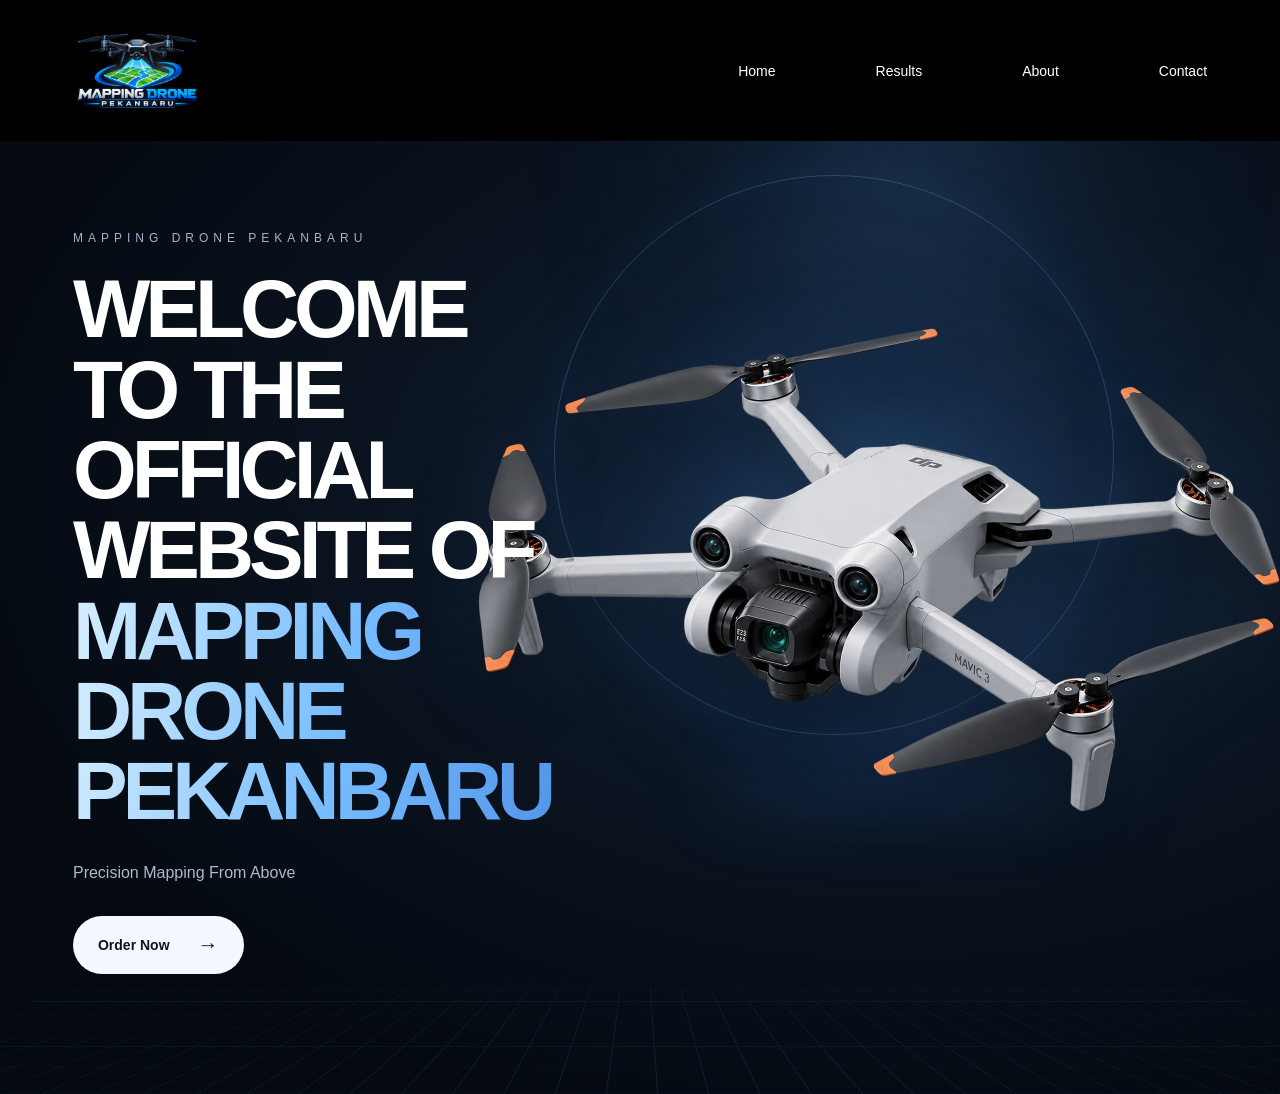
==== index.html @ 6ac47f6b "first commit" ====
<!DOCTYPE html>
<html lang="id">
<head>
    <meta charset="UTF-8">
    <meta name="viewport" content="width=device-width, initial-scale=1.0">
    <title>Mapping Drone</title>

    <link rel="stylesheet" href="style.css">
</head>
<body>

    <section class="hero">

        <!-- Background -->
        <div class="background-glow"></div>
        <div class="grid-floor"></div>
        <div class="light-ring"></div>

       <nav class="navbar">
    <a href="#" class="logo">
        <img class="logo-drone" src="image/logodrone.png">
        <span class="logo-icon"></span>
    </a>

    <div class="nav-links" id="navLinks">
        <a href="index.html">Home</a>
        <a href="results.html">Results</a>
        <a href="about.html">About</a>
        <a href="contact.html">Contact</a>
    </div>

    <button class="hamburger" id="hamburger">
        <span></span>
        <span></span>
        <span></span>
    </button>
</nav>

        <!-- Main content -->
        <main class="hero-content">

            <div class="hero-text">
                <p class="eyebrow">MAPPING DRONE PEKANBARU</p>

                <h1>
                    WELCOME TO THE OFFICIAL WEBSITE OF
                    <span>MAPPING DRONE PEKANBARU</span>
                </h1>

                <p class="description">
                    Precision Mapping From Above
                </p>

                <a href="https://call.whatsapp.com/video/x3cl4OH3f3msmhHpAtkMUy" class="primary-button">
                    Order Now<span>→</span>
                </a>
            </div>

            <!-- Drone 2.5D -->
            <div class="drone-scene" id="droneScene">

                <div class="drone-glow"></div>

                <div class="drone-object" id="droneObject">
                    <img
                        src="image/drone.png"
                        alt="Futuristic camera drone"
                        class="drone-image"
                        draggable="false"
                    >
                </div>

                <div class="shadow-drone"></div>
            </div>

        </main>

    <script src="script.js"></script>
</body>
</html>
---- style.css ----
/* RESET */
* {
    margin: 0;
    padding: 0;
    box-sizing: border-box;
}

html {
    scroll-behavior: smooth;
}

body {
    font-family: Arial, Helvetica, sans-serif;
    background: #050a12;
    color: white;
    overflow-x: hidden;
}

a {
    text-decoration: none;
    color: inherit;
}

.logo-drone {
    width: 20%
}

.hero {
    position: relative;
    min-height: 100vh;
    min-height: 100svh;
    overflow: hidden;
    isolation: isolate;
    background:
        radial-gradient(
            ellipse at 70% 45%,
            #172c46 0%,
            #0b1421 38%,
            #050a11 76%
        );
}

.background-glow {
    position: absolute;
    width: 700px;
    height: 700px;
    top: -180px;
    right: 2%;
    z-index: -1;
    background: radial-gradient(
        circle,
        rgba(73, 145, 221, 0.20),
        rgba(29, 80, 135, 0.06) 45%,
        transparent 70%
    );
    filter: blur(35px);
    pointer-events: none;
}

.grid-floor {
    position: absolute;
    z-index: -1;
    left: -20%;
    bottom: -31%;
    width: 140%;
    height: 65%;
    opacity: 0.55;
    pointer-events: none;

    background-image:
        linear-gradient(
            rgba(67, 146, 228, 0.23) 1px,
            transparent 1px
        ),
        linear-gradient(
            90deg,
            rgba(67, 146, 228, 0.23) 1px,
            transparent 1px
        );

    background-size: 48px 48px;

    transform:
        perspective(380px)
        rotateX(58deg);

    mask-image: linear-gradient(
        to bottom,
        transparent,
        black 25%,
        black 80%,
        transparent
    );

    animation: gridMove 12s linear infinite;
}

@keyframes gridMove {
    from {
        background-position: 0 0;
    }

    to {
        background-position: 0 48px;
    }
}

.light-ring {
    position: absolute;
    z-index: -1;
    width: 560px;
    height: 560px;
    top: 16%;
    right: 13%;
    border-radius: 50%;

    border: 1px solid rgba(104, 177, 255, 0.27);

    box-shadow:
        0 0 60px rgba(47, 128, 224, 0.06),
        inset 0 0 60px rgba(47, 128, 224, 0.04);

    pointer-events: none;
}

.navbar {
    position: relative;
    z-index: 10;
    width: 100%;
    padding: 28px 5.7%;
    display: flex;
    align-items: center;
    justify-content: space-between;
    gap: 24px;
    animation: slideFadeDown 0.9s ease-out forwards;
    background-color: black;
}

.logo {
    display: flex;
    align-items: center;
    gap: 12px;

    font-size: 20px;
    font-weight: 800;
    letter-spacing: 4px;
}

.logo-icon {
    font-size: 36px;
    font-weight: 900;
    color: #83c5ff;
    transform: skew(-12deg);
}

.nav-links {
    display: flex;
    align-items: center;
    gap: 100px;
    animation: slideFadeDown 0.9s ease-out forwards;
}

.nav-links a {
    color: white;
    font-size: 14px;
    transition: color 0.3s ease;
}

.nav-links a:hover,
.nav-links a.active {
    color: white;
}

.nav-links a.active {
    position: relative;
}

.nav-links a.active::after {
    content: "";
    position: absolute;
    bottom: -24px;
    left: 0;
    width: 100%;
    height: 2px;
    background: #78bdff;
}

.nav-button {
    padding: 13px 23px;
    border: 1px solid rgba(205, 224, 247, 0.5);
    border-radius: 50px;

    display: flex;
    align-items: center;
    gap: 20px;

    font-size: 14px;
    transition: 0.3s ease;
}

.nav-button:hover {
    background: white;
    color: #07101c;
}

.nav-button span {
    font-size: 20px;
}

.hero-content {
    position: relative;
    min-height: 650px;
    padding: 90px 5.7% 120px;
    display: flex;
    align-items: center;
}

.hero-text {
    position: relative;
    z-index: 4;
    width: 43%;
    animation: slideFadeDown 0.9s ease-out forwards;
}

.eyebrow {
    margin-bottom: 24px;
    font-size: 12px;
    letter-spacing: 5px;
    color: #a5b4c6;
    animation: slideFadeDown 0.9s ease-out forwards;
}

.hero-text h1 {
    font-size: clamp(58px, 6.4vw, 100px);
    line-height: 0.98;
    letter-spacing: -5px;
    font-weight: 800;
    animation: slideFadeDown 0.9s ease-out forwards;
}

.hero-text h1 span {
    display: inline-block;
    background: linear-gradient(
        100deg,
        #d7efff,
        #76bcff 55%,
        #5294e8
    );
    -webkit-background-clip: text;
    background-clip: text;
    color: transparent;
}

.description {
    margin-top: 28px;
    max-width: 320px;
    font-size: 16px;
    line-height: 1.8;
    color: #aeb9c9;
}

.primary-button {
    margin-top: 28px;
    display: inline-flex;
    align-items: center;
    gap: 28px;
    padding: 17px 25px;
    border-radius: 50px;
    background: #f5f9ff;
    color: #0a1423;
    font-size: 14px;
    font-weight: 600;
    transition:
        transform 0.3s ease,
        box-shadow 0.3s ease;
}

.primary-button span {
    font-size: 21px;
}

.primary-button:hover {
    transform: translateY(-4px);
    box-shadow: 0 10px 35px rgba(84, 167, 255, 0.3);
}

.drone-scene {
    position: absolute;
    z-index: 2;
    width: 63%;
    height: 600px;
    top: 45%;
    right: 0;
    transform: translateY(-50%);
    display: flex;
    align-items: center;
    justify-content: center;
    perspective: 1000px;
    pointer-events: none;
}

.drone-glow {
    position: absolute;
    width: 75%;
    aspect-ratio: 1;

    background: radial-gradient(
        ellipse,
        rgba(74, 148, 229, 0.23),
        rgba(40, 97, 164, 0.08) 42%,
        transparent 70%
    );

    filter: blur(25px);
}

.drone-object {
    position: relative;
    z-index: 2;
    width: 100%;
    transform-style: preserve-3d;
    will-change: transform;
    animation: droneFloat 5s ease-in-out infinite;
}

.drone-image {
    display: block;
    width: 100%;
    height: auto;
    object-fit: contain;

    user-select: none;
    -webkit-user-drag: none;

    filter:
        drop-shadow(0 25px 30px rgba(0, 0, 0, 0.45))
        drop-shadow(0 0 35px rgba(89, 166, 255, 0.12));
}

.mapping-section {
    padding: 100px 0;
    background: #000;
    color: #fff;
    animation: slideFadeDown 0.9s ease-out forwards;
}

.mapping-section .container {
    width: 90%;
    max-width: 1200px;
    margin: auto;
}

.mapping-header {
    max-width: 700px;
    margin-bottom: 60px;
}

.mapping-label {
    display: inline-block;
    font-size: 13px;
    letter-spacing: 3px;
    color: #aaa;
    margin-bottom: 15px;
}

.mapping-header h2 {
    font-size: 48px;
    line-height: 1.1;
    margin: 0 0 20px;
}

.mapping-header h2 span {
    color: #888;
}

.mapping-header p {
    color: #aaa;
    font-size: 16px;
    line-height: 1.8;
    margin: 0;
}

.mapping-content {
    display: grid;
    grid-template-columns: 1.2fr 1fr;
    gap: 50px;
    align-items: center;
}

.mapping-image {
    width: 100%;
    height: 500px;
    border-radius: 20px;
    overflow: hidden;
    background: #111;
    border: 1px solid #292929;
}

.mapping-image img {
    width: 100%;
    height: 100%;
    object-fit: cover;
    display: block;
}

.mapping-info {
    display: flex;
    flex-direction: column;
    gap: 20px;
}

.mapping-card {
    display: flex;
    gap: 20px;
    padding: 25px;
    background: #111;
    border: 1px solid #292929;
    border-radius: 15px;
    transition: 0.3s ease;
}

.mapping-card:hover {
    transform: translateY(-5px);
    border-color: #555;
    background: #151515;
}

.mapping-number {
    font-size: 14px;
    color: #777;
    min-width: 30px;
}

.mapping-card h3 {
    margin: 0 0 10px;
    font-size: 20px;
}

.mapping-card p {
    margin: 0;
    color: #999;
    line-height: 1.7;
    font-size: 14px;
}

@media (max-width: 768px) {
    .mapping-section {
        padding: 70px 0;
    }

    .mapping-header {
        margin-bottom: 40px;
    }

    .mapping-header h2 {
        font-size: 36px;
    }

    .mapping-content {
        grid-template-columns: 1fr;
        gap: 30px;
    }

    .mapping-image {
        height: 350px;
    }

    .mapping-card {
        padding: 20px;
    }
}

@keyframes droneFloat {
    0%, 100% {
        translate: 0 0;
    }

    50% {
        translate: 0 -15px;
    }
}

.shadow-drone {
    position: absolute;
    z-index: 1;

    width: 48%;
    height: 35px;
    bottom: 10%;
    left: 28%;

    border-radius: 50%;

    background: rgba(54, 135, 224, 0.19);
    filter: blur(35px);
}

.hero-footer {
    position: absolute;
    z-index: 5;

    left: 5.7%;
    right: 5.7%;
    bottom: 35px;

    display: flex;
    align-items: center;
    justify-content: space-between;
}

.hero-footer > p {
    font-size: 11px;
    letter-spacing: 2px;
    color: #a9b6c7;
}

.hero-footer > p span {
    margin: 0 8px;
    color: #72b9ff;
}

.mouse-hint {
    position: absolute;
    left: 50%;
    transform: translateX(-50%);

    display: flex;
    flex-direction: column;
    align-items: center;
    gap: 10px;

    color: #dceaff;
    font-size: 12px;
}

.mouse-icon {
    position: relative;
    width: 25px;
    height: 39px;

    border: 2px solid #7dbdff;
    border-radius: 20px;
}

.mouse-icon span {
    position: absolute;
    top: 7px;
    left: 50%;

    width: 3px;
    height: 8px;

    border-radius: 5px;
    background: white;

    animation: mouseScroll 1.5s infinite;
}

.about-mapping {
    width: 100%;
    padding: 120px 8%;
    background: #050505;
    color: white;
    animation: slideFadeDown 0.9s ease-out forwards;
}

.about-mapping-container {
    max-width: 1200px;
    margin: auto;
    display: flex;
    align-items: center;
    gap: 70px;
}

.about-mapping-image {
    width: 48%;
    height: 500px;
    border-radius: 20px;
    overflow: hidden;
    background: #111;
}

.about-mapping-image img {
    width: 100%;
    height: 100%;
    object-fit: cover;
}

.about-mapping-content {
    width: 52%;
}

.about-label {
    font-size: 13px;
    letter-spacing: 3px;
    color: #aaa;
    font-weight: 600;
}

.about-mapping-content h2 {
    font-size: 48px;
    line-height: 1.1;
    margin: 20px 0 25px;
    font-weight: 700;
}

.about-mapping-content h2 span {
    color: #aaa;
}

.about-mapping-content > p {
    color: #aaa;
    font-size: 16px;
    line-height: 1.8;
    margin-bottom: 18px;
}

.mapping-features {
    display: flex;
    gap: 20px;
    margin-top: 35px;
}

.mapping-feature {
    flex: 1;
    padding: 20px;
    border: 1px solid #222;
    border-radius: 14px;
    transition: 0.3s ease;
}

.mapping-feature:hover {
    transform: translateY(-8px);
    border-color: #555;
    background: #0d0d0d;
}

.contact-section {
    width: 100%;
    padding: 120px 8%;
    background: #050505;
    color: #fff;
    animation: slideFadeDown 0.9s ease-out forwards;
}

.contact-container {
    max-width: 1200px;
    margin: auto;
}

.contact-heading {
    max-width: 700px;
}

.contact-heading > span {
    font-size: 13px;
    letter-spacing: 3px;
    color: #888;
    font-weight: 600;
}

.contact-heading h2 {
    margin: 18px 0;
    font-size: 56px;
    line-height: 1.1;
    font-weight: 700;
}

.contact-heading h2 strong {
    color: #888;
}

.contact-heading p {
    max-width: 600px;
    color: #999;
    font-size: 16px;
    line-height: 1.8;
}

.contact-info {
    display: flex;
    gap: 20px;
    margin-top: 55px;
}

.contact-card {
    flex: 1;
    display: flex;
    align-items: center;
    gap: 20px;
    padding: 28px;
    border: 1px solid #222;
    border-radius: 16px;
    background: #0a0a0a;
    text-decoration: none;
    color: white;
    transition: 0.3s ease;
}

.contact-card:hover {
    transform: translateY(-8px);
    border-color: #555;
    background: #101010;
}

.contact-icon {
    width: 55px;
    height: 55px;
    display: flex;
    align-items: center;
    justify-content: center;
    border: 1px solid #333;
    border-radius: 50%;
    font-size: 22px;
}

.contact-card span {
    display: block;
    margin-bottom: 7px;
    color: #777;
    font-size: 13px;
    letter-spacing: 1px;
}

.contact-card h3 {
    margin: 0;
    font-size: 17px;
    font-weight: 500;
}

.contact-button {
    margin-top: 40px;
}

.contact-button a {
    display: inline-block;
    padding: 15px 30px;
    border-radius: 30px;
    background: #fff;
    color: #000;
    text-decoration: none;
    font-weight: 600;
    transition: 0.3s ease;
}

.contact-button a:hover {
    transform: translateY(-4px);
    background: #ddd;
}

.hamburger {
    display: none;
    width: 45px;
    height: 45px;
    border: none;
    background: transparent;
    padding: 8px;
    cursor: pointer;
    flex-direction: column;
    justify-content: center;
    gap: 6px;
}

.hamburger span {
    display: block;
    width: 28px;
    height: 3px;
    background: white;
    border-radius: 5px;
    transition: 0.3s ease;
}

@media (max-width: 425px) {

    .navbar {
        position: relative;
    }

    .hamburger {
        display: flex;
    }

    .nav-links {
        position: absolute;
        top: 100%;
        left: 0;
        width: 100%;
        background: black;

        display: flex;
        flex-direction: column;
        align-items: center;
        gap: 0;

        max-height: 0;
        overflow: hidden;
        opacity: 0;

        transition: max-height 0.4s ease, opacity 0.3s ease;
    }

    .nav-links a {
        width: 100%;
        text-align: center;
        padding: 15px 0;
    }

    .nav-links.active {
        max-height: 300px;
        opacity: 1;
    }

    .hamburger.active span:nth-child(1) {
        transform: translateY(9px) rotate(45deg);
    }

    .hamburger.active span:nth-child(2) {
        opacity: 0;
    }

    .hamburger.active span:nth-child(3) {
        transform: translateY(-9px) rotate(-45deg);
    }
}

@media (max-width: 768px) {

    .contact-section {
        padding: 80px 6%;
    }

    .contact-heading h2 {
        font-size: 40px;
    }

    .contact-info {
        flex-direction: column;
        margin-top: 40px;
    }

    .contact-card {
        padding: 22px;
    }

    .contact-card h3 {
        font-size: 15px;
    }
}

@keyframes mouseScroll {
    0% {
        opacity: 1;
        transform: translate(-50%, 0);
    }

    100% {
        opacity: 0;
        transform: translate(-50%, 10px);
    }
}

.slide-indicator {
    display: flex;
    flex-direction: column;
    gap: 12px;
}

.dot {
    width: 7px;
    height: 7px;
    border-radius: 50%;
    background: #3a485b;
}

.dot.active {
    background: white;
    box-shadow: 0 0 12px rgba(255, 255, 255, 0.4);
}

@media (max-width: 1000px) {
    .nav-links {
        gap: 70px;
    }

    .hero-content {
        min-height: 600px;
        padding-top: 60px;
    }

    .hero-text {
        width: 48%;
    }

    .hero-text h1 {
        font-size: clamp(55px, 7vw, 76px);
        letter-spacing: -3px;
    }

    .drone-scene {
        width: 67%;
        right: -8%;
    }

    .light-ring {
        width: 430px;
        height: 430px;
        right: 4%;
        top: 22%;
    }
}

@media (max-width: 650px) {
    .hero {
        min-height: 900px;
        min-height: 100svh;
    }

    .navbar {
        padding: 22px 6%;
    }

    .logo {
        font-size: 16px;
        letter-spacing: 3px;
    }

    .logo-icon {
        font-size: 29px;
    }

    .nav-links {
        order: 3;
        width: 100%;
        justify-content: space-between;
        gap: 10px;
        padding-top: 12px;
    }

    .nav-links a {
        font-size: 12px;
    }

    .nav-links a.active::after {
        bottom: -9px;
    }

    .nav-button {
        padding: 10px 14px;
        gap: 10px;
        font-size: 12px;
    }

    .hero-content {
        min-height: 740px;
        padding: 55px 6% 170px;
        align-items: flex-start;
    }

    .hero-text {
        width: 100%;
    }

    .eyebrow {
        font-size: 10px;
        letter-spacing: 3px;
        margin-bottom: 18px;
    }

    .hero-text h1 {
        font-size: clamp(53px, 12vw, 76px);
        letter-spacing: -3px;
    }

    .description {
        font-size: 14px;
        max-width: 270px;
        margin-top: 18px;
    }

    .primary-button {
        margin-top: 20px;
        padding: 14px 20px;
    }

    .drone-scene {
        width: 120%;
        height: auto;
        aspect-ratio: 1;

        top: auto;
        right: -16%;
        bottom: 65px;

        transform: none;
    }

    .drone-image {
        width: 100%;
    }

    .light-ring {
        width: 310px;
        height: 310px;
        top: auto;
        right: -3%;
        bottom: 150px;
    }

    .background-glow {
        width: 450px;
        height: 450px;
        top: 20%;
        right: -35%;
    }

    .grid-floor {
        bottom: -15%;
        height: 45%;
        background-size: 35px 35px;
    }

    .shadow-drone {
        bottom: 12%;
    }

    .hero-footer {
        left: 6%;
        right: 6%;
        bottom: 24px;
    }

    .hero-footer > p {
        font-size: 8px;
        letter-spacing: 1px;
    }

    .hero-footer > p span {
        margin: 0 3px;
    }

    .mouse-hint {
        display: none;
    }

    .slide-indicator {
        gap: 8px;
    }
}

@media (prefers-reduced-motion: reduce) {
    .grid-floor,
    .drone-object,
    .mouse-icon span {
        animation: none;
    }
}

@media (max-width: 425px) {

    .about-mapping {
        width: 100%;
        padding: 70px 20px;
        background: #050505;
        box-sizing: border-box;
        overflow: hidden;
    }

    .about-mapping-container {
        width: 100%;
        max-width: 100%;
        margin: 0;
        display: flex;
        flex-direction: column;
        align-items: stretch;
        gap: 40px;
        box-sizing: border-box;
    }

    .about-mapping-image {
        width: 100%;
        height: 330px;
        border-radius: 18px;
        overflow: hidden;
        box-sizing: border-box;
    }

    .about-mapping-image img {
        width: 100%;
        height: 100%;
        object-fit: cover;
        display: block;
    }

    .about-mapping-content {
        width: 100%;
        box-sizing: border-box;
    }

    .about-label {
        font-size: 11px;
        letter-spacing: 2px;
    }

    .about-mapping-content h2 {
        width: 100%;
        margin: 15px 0 20px;
        font-size: 38px;
        line-height: 1.05;
        word-wrap: break-word;
    }

    .about-mapping-content > p {
        width: 100%;
        margin-bottom: 18px;
        font-size: 15px;
        line-height: 1.7;
        color: #999;
    }

    .mapping-features {
        width: 100%;
        display: flex;
        flex-direction: column;
        gap: 12px;
        margin-top: 30px;
    }

    .mapping-feature {
        width: 100%;
        padding: 20px;
        box-sizing: border-box;
        border-radius: 14px;
    }

    .mapping-feature h3 {
        margin-bottom: 8px;
        font-size: 22px;
    }

    .mapping-feature p {
        font-size: 13px;
        line-height: 1.5;
    }
}

@media (max-width: 425px){
    .logo-drone {
        display: flex;
        justify-content: center;
        align-items: center;
    }
}

@keyframes slideFadeDown {
    from {
        opacity: 0;
        transform: translateY(-60px);
    }
    to {
        opacity: 1;
        transform: translateY(0);
    }
}

@keyframes slideFadeUp {
    from {
        opacity: 0;
        transform: translateY(-60px);
    }
    to {
        opacity: 1;
        transform: translateY(0);
    }
}

@keyframes slideFadeUp {
    from {
        opacity: 0;
        transform: translateY(60px);
    }

    to {
        opacity: 1;
        transform: translateY(0);
    }
}
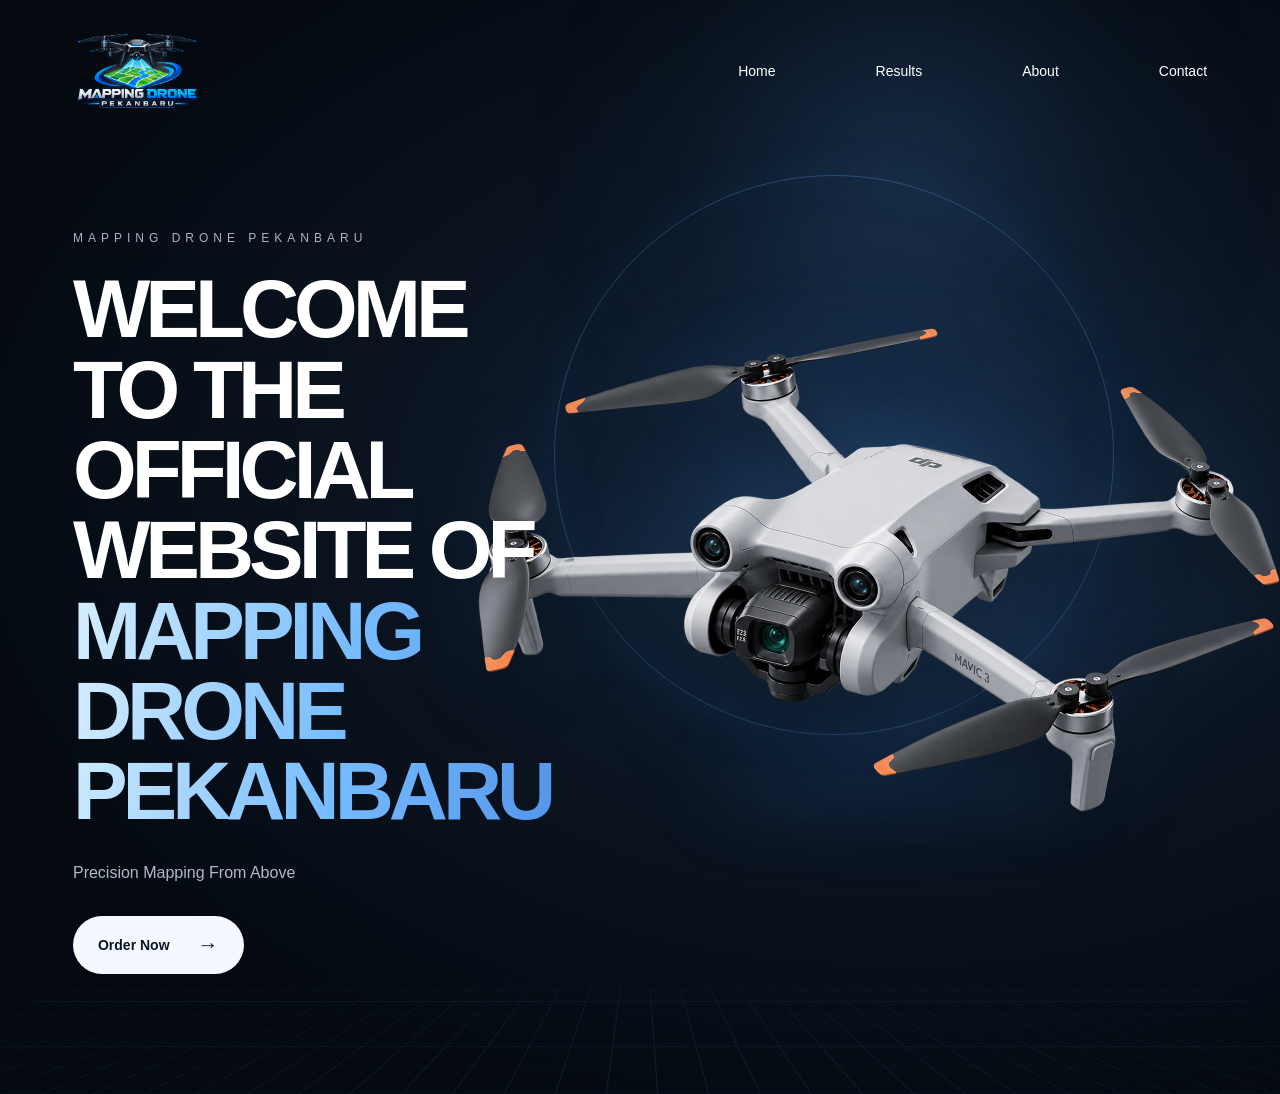
==== commit 1ade5900: "update" ====
--- a/index.html
+++ b/index.html
@@ -55,27 +55,27 @@
                 <a href="https://call.whatsapp.com/video/x3cl4OH3f3msmhHpAtkMUy" class="primary-button">
                     Order Now<span>→</span>
                 </a>
-            </div>
+             </div>
 
-            <!-- Drone 2.5D -->
-            <div class="drone-scene" id="droneScene">
+                    <div class="drone-scene" id="droneScene">
 
-                <div class="drone-glow"></div>
+                         <div class="drone-glow"></div>
 
-                <div class="drone-object" id="droneObject">
-                    <img
-                        src="image/drone.png"
-                        alt="Futuristic camera drone"
-                        class="drone-image"
-                        draggable="false"
-                    >
-                </div>
+                             <div class="drone-float">
 
-                <div class="shadow-drone"></div>
-            </div>
+                                 <div class="drone-object" id="droneObject">
+                                     <img
+                                         src="image/drone.png"
+                                         alt="Futuristic camera drone"
+                                         class="drone-image"
+                                         draggable="false"
+                                     >
+                                 </div>
+                             </div>
+                         <div class="shadow-drone"></div>
+                    </div>
 
-        </main>
-
+         </main>
     <script src="script.js"></script>
 </body>
 </html>
--- a/style.css
+++ b/style.css
@@ -1,5 +1,3 @@
-
-/* RESET */
 * {
     margin: 0;
     padding: 0;
@@ -134,7 +132,6 @@
     justify-content: space-between;
     gap: 24px;
     animation: slideFadeDown 0.9s ease-out forwards;
-    background-color: black;
 }
 
 .logo {
@@ -329,10 +326,8 @@
     width: 100%;
     height: auto;
     object-fit: contain;
-
     user-select: none;
     -webkit-user-drag: none;
-
     filter:
         drop-shadow(0 25px 30px rgba(0, 0, 0, 0.45))
         drop-shadow(0 0 35px rgba(89, 166, 255, 0.12));
@@ -340,7 +335,6 @@
 
 .mapping-section {
     padding: 100px 0;
-    background: #000;
     color: #fff;
     animation: slideFadeDown 0.9s ease-out forwards;
 }
@@ -388,110 +382,14 @@
     align-items: center;
 }
 
-.mapping-image {
-    width: 100%;
-    height: 500px;
-    border-radius: 20px;
-    overflow: hidden;
-    background: #111;
-    border: 1px solid #292929;
-}
-
-.mapping-image img {
-    width: 100%;
-    height: 100%;
-    object-fit: cover;
-    display: block;
-}
-
-.mapping-info {
-    display: flex;
-    flex-direction: column;
-    gap: 20px;
-}
-
-.mapping-card {
-    display: flex;
-    gap: 20px;
-    padding: 25px;
-    background: #111;
-    border: 1px solid #292929;
-    border-radius: 15px;
-    transition: 0.3s ease;
-}
-
-.mapping-card:hover {
-    transform: translateY(-5px);
-    border-color: #555;
-    background: #151515;
-}
-
-.mapping-number {
-    font-size: 14px;
-    color: #777;
-    min-width: 30px;
-}
-
-.mapping-card h3 {
-    margin: 0 0 10px;
-    font-size: 20px;
-}
-
-.mapping-card p {
-    margin: 0;
-    color: #999;
-    line-height: 1.7;
-    font-size: 14px;
-}
-
-@media (max-width: 768px) {
-    .mapping-section {
-        padding: 70px 0;
-    }
-
-    .mapping-header {
-        margin-bottom: 40px;
-    }
-
-    .mapping-header h2 {
-        font-size: 36px;
-    }
-
-    .mapping-content {
-        grid-template-columns: 1fr;
-        gap: 30px;
-    }
-
-    .mapping-image {
-        height: 350px;
-    }
-
-    .mapping-card {
-        padding: 20px;
-    }
-}
-
-@keyframes droneFloat {
-    0%, 100% {
-        translate: 0 0;
-    }
-
-    50% {
-        translate: 0 -15px;
-    }
-}
-
 .shadow-drone {
     position: absolute;
     z-index: 1;
-
     width: 48%;
     height: 35px;
     bottom: 10%;
     left: 28%;
-
     border-radius: 50%;
-
     background: rgba(54, 135, 224, 0.19);
     filter: blur(35px);
 }
@@ -499,11 +397,9 @@
 .hero-footer {
     position: absolute;
     z-index: 5;
-
     left: 5.7%;
     right: 5.7%;
     bottom: 35px;
-
     display: flex;
     align-items: center;
     justify-content: space-between;
@@ -520,47 +416,9 @@
     color: #72b9ff;
 }
 
-.mouse-hint {
-    position: absolute;
-    left: 50%;
-    transform: translateX(-50%);
-
-    display: flex;
-    flex-direction: column;
-    align-items: center;
-    gap: 10px;
-
-    color: #dceaff;
-    font-size: 12px;
-}
-
-.mouse-icon {
-    position: relative;
-    width: 25px;
-    height: 39px;
-
-    border: 2px solid #7dbdff;
-    border-radius: 20px;
-}
-
-.mouse-icon span {
-    position: absolute;
-    top: 7px;
-    left: 50%;
-
-    width: 3px;
-    height: 8px;
-
-    border-radius: 5px;
-    background: white;
-
-    animation: mouseScroll 1.5s infinite;
-}
-
 .about-mapping {
     width: 100%;
     padding: 120px 8%;
-    background: #050505;
     color: white;
     animation: slideFadeDown 0.9s ease-out forwards;
 }
@@ -639,7 +497,6 @@
 .contact-section {
     width: 100%;
     padding: 120px 8%;
-    background: #050505;
     color: #fff;
     animation: slideFadeDown 0.9s ease-out forwards;
 }
@@ -934,7 +791,6 @@
         width: 100%;
         justify-content: space-between;
         gap: 10px;
-        padding-top: 12px;
     }
 
     .nav-links a {
@@ -1056,12 +912,11 @@
     }
 }
 
-@media (max-width: 425px) {
+@media (max-width: 769px) {
 
     .about-mapping {
         width: 100%;
         padding: 70px 20px;
-        background: #050505;
         box-sizing: border-box;
         overflow: hidden;
     }
@@ -1144,6 +999,93 @@
     }
 }
 
+@media (max-width: 425px) {
+
+    .about-mapping {
+        width: 100%;
+        padding: 70px 20px;
+        box-sizing: border-box;
+        overflow: hidden;
+    }
+
+    .about-mapping-container {
+        width: 100%;
+        max-width: 100%;
+        margin: 0;
+        display: flex;
+        flex-direction: column;
+        align-items: stretch;
+        gap: 40px;
+        box-sizing: border-box;
+    }
+
+    .about-mapping-image {
+        width: 100%;
+        height: 330px;
+        border-radius: 18px;
+        overflow: hidden;
+        box-sizing: border-box;
+    }
+
+    .about-mapping-image img {
+        width: 100%;
+        height: 100%;
+        object-fit: cover;
+        display: block;
+    }
+
+    .about-mapping-content {
+        width: 100%;
+        box-sizing: border-box;
+    }
+
+    .about-label {
+        font-size: 11px;
+        letter-spacing: 2px;
+    }
+
+    .about-mapping-content h2 {
+        width: 100%;
+        margin: 15px 0 20px;
+        font-size: 38px;
+        line-height: 1.05;
+        word-wrap: break-word;
+    }
+
+    .about-mapping-content > p {
+        width: 100%;
+        margin-bottom: 18px;
+        font-size: 15px;
+        line-height: 1.7;
+        color: #999;
+    }
+
+    .mapping-features {
+        width: 100%;
+        display: flex;
+        flex-direction: column;
+        gap: 12px;
+        margin-top: 30px;
+    }
+
+    .mapping-feature {
+        width: 100%;
+        padding: 20px;
+        box-sizing: border-box;
+        border-radius: 14px;
+    }
+
+    .mapping-feature h3 {
+        margin-bottom: 8px;
+        font-size: 22px;
+    }
+
+    .mapping-feature p {
+        font-size: 13px;
+        line-height: 1.5;
+    }
+}
+
 @media (max-width: 425px){
     .logo-drone {
         display: flex;
@@ -1184,4 +1126,215 @@
         opacity: 1;
         transform: translateY(0);
     }
-}+}
+
+.mapping-section {
+    padding: 100px 0;
+    color: #fff;
+    animation: slideFadeDown 0.9s ease-out forwards;
+}
+
+.mapping-section .container {
+    width: 90%;
+    max-width: 1200px;
+    margin: 0 auto;
+}
+
+
+.mapping-header {
+    max-width: 700px;
+    margin-bottom: 60px;
+}
+
+.mapping-label {
+    display: inline-block;
+    margin-bottom: 15px;
+    color: #aaa;
+    font-size: 13px;
+    letter-spacing: 3px;
+}
+
+.mapping-header h2 {
+    margin: 0 0 20px;
+    font-size: 48px;
+    line-height: 1.1;
+}
+
+.mapping-header h2 span {
+    color: #888;
+}
+
+.mapping-header p {
+    margin: 0;
+    color: #aaa;
+    font-size: 16px;
+    line-height: 1.8;
+}
+
+.mapping-content {
+    display: grid;
+    grid-template-columns: 1.2fr 1fr;
+    align-items: center;
+    gap: 50px;
+}
+
+.mapping-image {
+    width: 100%;
+    min-width: 0;
+    overflow: hidden;
+    border: 1px solid #292929;
+    border-radius: 16px;
+    background: #111;
+}
+
+.mapping-image video {
+    display: block;
+    width: 100%;
+    height: auto;
+    aspect-ratio: 16 / 9;
+    object-fit: contain;
+    background: #000;
+}
+
+.mapping-info {
+    display: flex;
+    flex-direction: column;
+    gap: 20px;
+    min-width: 0;
+}
+
+.mapping-card {
+    display: flex;
+    align-items: flex-start;
+    gap: 20px;
+    min-width: 0;
+    padding: 25px;
+    background: #111;
+    border: 1px solid #292929;
+    border-radius: 15px;
+    transition:
+        transform 0.3s ease,
+        border-color 0.3s ease,
+        background 0.3s ease;
+}
+
+.mapping-card:hover {
+    transform: translateY(-5px);
+    border-color: #555;
+    background: #151515;
+}
+
+
+.mapping-number {
+    flex-shrink: 0;
+    min-width: 30px;
+    color: #777;
+    font-size: 14px;
+}
+
+
+.mapping-card-content {
+    flex: 1;
+    min-width: 0;
+}
+
+.mapping-card h3 {
+    margin: 0 0 10px;
+    font-size: 20px;
+    line-height: 1.4;
+}
+
+.mapping-card p {
+    margin: 0;
+    color: #999;
+    font-size: 14px;
+    line-height: 1.7;
+    overflow-wrap: anywhere;
+}
+
+
+@media (max-width: 768px) {
+
+    .mapping-section {
+        padding: 70px 0;
+    }
+
+    .mapping-section .container {
+        width: 90%;
+    }
+
+    .mapping-header {
+        margin-bottom: 40px;
+    }
+
+    .mapping-header h2 {
+        font-size: 36px;
+    }
+
+    .mapping-content {
+        grid-template-columns: 1fr;
+        gap: 30px;
+    }
+
+    .mapping-image {
+        width: 100%;
+        margin-bottom: 30px;
+    }
+
+    .mapping-image video {
+        width: 100%;
+        aspect-ratio: 16 / 9;
+    }
+
+    .mapping-info {
+        gap: 15px;
+    }
+
+    .mapping-card {
+        padding: 20px;
+        gap: 15px;
+    }
+
+    .mapping-card h3 {
+        font-size: 18px;
+    }
+
+    .mapping-card p {
+        font-size: 14px;
+    }
+}
+
+
+@media (max-width: 425px) {
+
+    .mapping-header h2 {
+        font-size: 32px;
+    }
+
+    .mapping-header p {
+        font-size: 14px;
+    }
+
+    .mapping-card {
+        padding: 18px;
+    }
+
+    .mapping-number {
+        min-width: 25px;
+    }
+}
+
+.drone-float {
+    width: 100%;
+    animation: droneFloat 4s ease-in-out infinite;
+}
+
+@keyframes droneFloat {
+    0%, 100% {
+        transform: translateY(0);
+    }
+
+    50% {
+        transform: translateY(-25px);
+    }
+}
